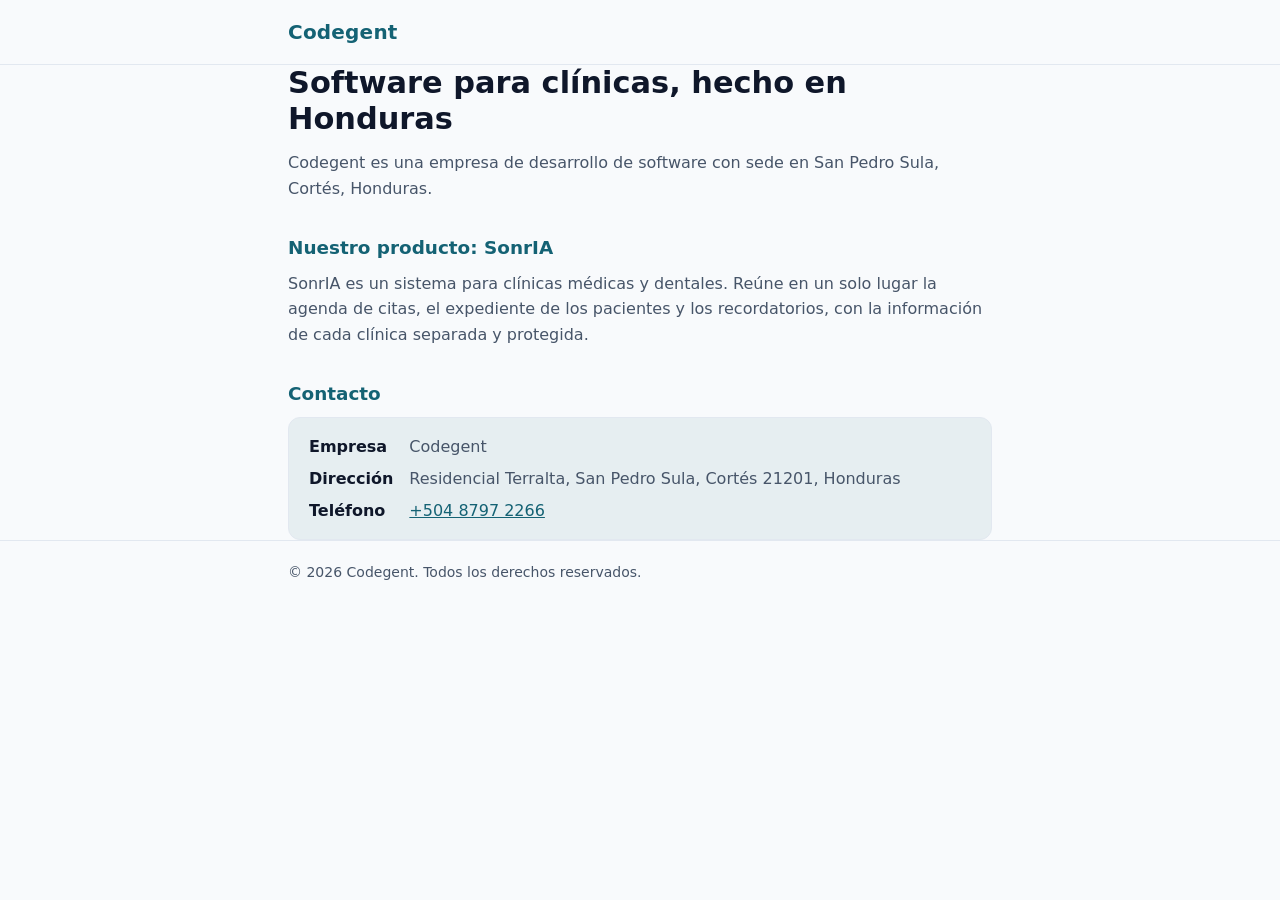
==== index.html @ dee9efc1 "Sitio web de Codegent Co-Authored-By: Claude Sonnet 5.5 <noreply@anthropic.com>" ====
<!doctype html>
<html lang="es-HN">
<head>
  <meta charset="utf-8">
  <meta name="viewport" content="width=device-width, initial-scale=1">
  <title>Codegent · Desarrollo de software en San Pedro Sula, Honduras</title>
  <meta name="description" content="Codegent es una empresa de desarrollo de software con sede en San Pedro Sula, Honduras. Desarrolla SonrIA, un sistema para clínicas médicas y dentales.">
  <meta name="theme-color" content="#146274">
  <style>
    :root { --tinta: #0f172a; --suave: #475569; --marca: #146274; --fondo: #f8fafc; --linea: #e2e8f0; }
    @media (prefers-color-scheme: dark) { :root { --tinta: #f1f5f9; --suave: #94a3b8; --marca: #5eb8cb; --fondo: #0b1220; --linea: #1e293b; } }
    * { box-sizing: border-box; }
    body { margin: 0; font-family: system-ui, "Segoe UI", Roboto, Helvetica, Arial, sans-serif; background: var(--fondo); color: var(--tinta); line-height: 1.6; }
    .contenedor { max-width: 46rem; margin: 0 auto; padding: 0 1rem; }
    header { border-bottom: 1px solid var(--linea); }
    header .contenedor { display: flex; align-items: center; justify-content: space-between; padding: 1rem; }
    .nombre { font-weight: 700; font-size: 1.25rem; color: var(--marca); letter-spacing: .01em; }
    main { padding: 2.5rem 0 3rem; }
    h1 { font-size: 1.9rem; line-height: 1.2; margin: 0 0 .75rem; }
    h2 { font-size: 1.15rem; margin: 2rem 0 .5rem; color: var(--marca); }
    p { margin: 0 0 1rem; color: var(--suave); }
    .tarjeta { border: 1px solid var(--linea); border-radius: .75rem; padding: 1rem 1.25rem; background: color-mix(in srgb, var(--fondo) 92%, var(--marca)); }
    dl { margin: 0; display: grid; grid-template-columns: max-content 1fr; gap: .4rem 1rem; }
    dt { font-weight: 600; }
    dd { margin: 0; color: var(--suave); }
    a { color: var(--marca); }
    footer { border-top: 1px solid var(--linea); padding: 1.25rem 0; font-size: .875rem; color: var(--suave); }
    @media (max-width: 30rem) { dl { grid-template-columns: 1fr; gap: 0; } dd { margin-bottom: .6rem; } h1 { font-size: 1.6rem; } }
  </style>
</head>
<body>
  <header>
    <div class="contenedor"><span class="nombre">Codegent</span></div>
  </header>

  <main class="contenedor">
    <h1>Software para clínicas, hecho en Honduras</h1>
    <p>Codegent es una empresa de desarrollo de software con sede en San Pedro Sula, Cortés, Honduras.</p>

    <h2>Nuestro producto: SonrIA</h2>
    <p>SonrIA es un sistema para clínicas médicas y dentales. Reúne en un solo lugar la agenda de citas, el expediente de los pacientes y los recordatorios, con la información de cada clínica separada y protegida.</p>

    <h2>Contacto</h2>
    <div class="tarjeta">
      <dl>
        <dt>Empresa</dt><dd>Codegent</dd>
        <dt>Dirección</dt><dd>Residencial Terralta, San Pedro Sula, Cortés 21201, Honduras</dd>
        <dt>Teléfono</dt><dd><a href="tel:+50487972266">+504 8797 2266</a></dd>
      </dl>
    </div>
  </main>

  <footer>
    <div class="contenedor">&copy; <span id="anio">2026</span> Codegent. Todos los derechos reservados.</div>
  </footer>
  <script>document.getElementById("anio").textContent = new Date().getFullYear();</script>
</body>
</html>
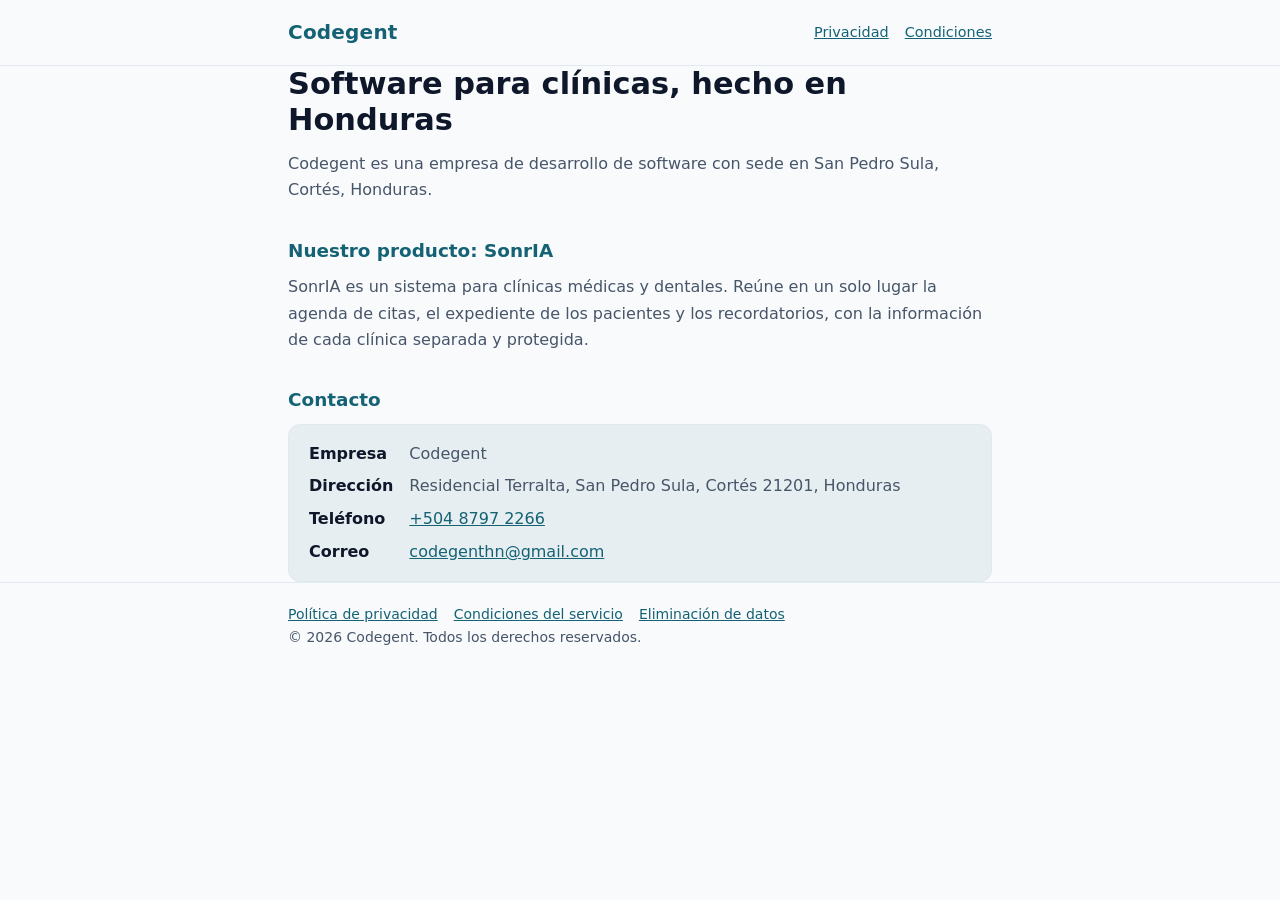
==== commit 6088f0f6: "Política de privacidad, condiciones del servicio y eliminación de datos Co-Authored-By: Claude Sonne" ====
--- a/index.html
+++ b/index.html
@@ -6,31 +6,14 @@
   <title>Codegent · Desarrollo de software en San Pedro Sula, Honduras</title>
   <meta name="description" content="Codegent es una empresa de desarrollo de software con sede en San Pedro Sula, Honduras. Desarrolla SonrIA, un sistema para clínicas médicas y dentales.">
   <meta name="theme-color" content="#146274">
-  <style>
-    :root { --tinta: #0f172a; --suave: #475569; --marca: #146274; --fondo: #f8fafc; --linea: #e2e8f0; }
-    @media (prefers-color-scheme: dark) { :root { --tinta: #f1f5f9; --suave: #94a3b8; --marca: #5eb8cb; --fondo: #0b1220; --linea: #1e293b; } }
-    * { box-sizing: border-box; }
-    body { margin: 0; font-family: system-ui, "Segoe UI", Roboto, Helvetica, Arial, sans-serif; background: var(--fondo); color: var(--tinta); line-height: 1.6; }
-    .contenedor { max-width: 46rem; margin: 0 auto; padding: 0 1rem; }
-    header { border-bottom: 1px solid var(--linea); }
-    header .contenedor { display: flex; align-items: center; justify-content: space-between; padding: 1rem; }
-    .nombre { font-weight: 700; font-size: 1.25rem; color: var(--marca); letter-spacing: .01em; }
-    main { padding: 2.5rem 0 3rem; }
-    h1 { font-size: 1.9rem; line-height: 1.2; margin: 0 0 .75rem; }
-    h2 { font-size: 1.15rem; margin: 2rem 0 .5rem; color: var(--marca); }
-    p { margin: 0 0 1rem; color: var(--suave); }
-    .tarjeta { border: 1px solid var(--linea); border-radius: .75rem; padding: 1rem 1.25rem; background: color-mix(in srgb, var(--fondo) 92%, var(--marca)); }
-    dl { margin: 0; display: grid; grid-template-columns: max-content 1fr; gap: .4rem 1rem; }
-    dt { font-weight: 600; }
-    dd { margin: 0; color: var(--suave); }
-    a { color: var(--marca); }
-    footer { border-top: 1px solid var(--linea); padding: 1.25rem 0; font-size: .875rem; color: var(--suave); }
-    @media (max-width: 30rem) { dl { grid-template-columns: 1fr; gap: 0; } dd { margin-bottom: .6rem; } h1 { font-size: 1.6rem; } }
-  </style>
+  <link rel="stylesheet" href="estilo.css">
 </head>
 <body>
   <header>
-    <div class="contenedor"><span class="nombre">Codegent</span></div>
+    <div class="contenedor">
+      <a class="nombre" href="./">Codegent</a>
+      <nav aria-label="Principal"><a href="privacidad.html">Privacidad</a><a href="terminos.html">Condiciones</a></nav>
+    </div>
   </header>
 
   <main class="contenedor">
@@ -46,12 +29,16 @@
         <dt>Empresa</dt><dd>Codegent</dd>
         <dt>Dirección</dt><dd>Residencial Terralta, San Pedro Sula, Cortés 21201, Honduras</dd>
         <dt>Teléfono</dt><dd><a href="tel:+50487972266">+504 8797 2266</a></dd>
+        <dt>Correo</dt><dd><a href="mailto:codegenthn@gmail.com">codegenthn@gmail.com</a></dd>
       </dl>
     </div>
   </main>
 
   <footer>
-    <div class="contenedor">&copy; <span id="anio">2026</span> Codegent. Todos los derechos reservados.</div>
+    <div class="contenedor">
+      <a href="privacidad.html">Política de privacidad</a><a href="terminos.html">Condiciones del servicio</a><a href="eliminacion-de-datos.html">Eliminación de datos</a>
+      <p>&copy; <span id="anio">2026</span> Codegent. Todos los derechos reservados.</p>
+    </div>
   </footer>
   <script>document.getElementById("anio").textContent = new Date().getFullYear();</script>
 </body>
--- a/estilo.css
+++ b/estilo.css
@@ -0,0 +1,25 @@
+:root { --tinta: #0f172a; --suave: #475569; --marca: #146274; --fondo: #f8fafc; --linea: #e2e8f0; }
+@media (prefers-color-scheme: dark) { :root { --tinta: #f1f5f9; --suave: #94a3b8; --marca: #5eb8cb; --fondo: #0b1220; --linea: #1e293b; } }
+* { box-sizing: border-box; }
+body { margin: 0; font-family: system-ui, "Segoe UI", Roboto, Helvetica, Arial, sans-serif; background: var(--fondo); color: var(--tinta); line-height: 1.65; }
+.contenedor { max-width: 46rem; margin: 0 auto; padding: 0 1rem; }
+header { border-bottom: 1px solid var(--linea); }
+header .contenedor { display: flex; align-items: center; justify-content: space-between; padding: 1rem; flex-wrap: wrap; gap: .5rem; }
+.nombre { font-weight: 700; font-size: 1.25rem; color: var(--marca); text-decoration: none; letter-spacing: .01em; }
+nav a { margin-left: 1rem; font-size: .9rem; }
+main { padding: 2.5rem 0 3rem; }
+h1 { font-size: 1.9rem; line-height: 1.2; margin: 0 0 .75rem; }
+h2 { font-size: 1.15rem; margin: 2rem 0 .5rem; color: var(--marca); }
+p, li { color: var(--suave); }
+p { margin: 0 0 1rem; }
+ul { margin: 0 0 1rem; padding-left: 1.25rem; }
+li { margin-bottom: .35rem; }
+.fecha { font-size: .875rem; }
+.tarjeta { border: 1px solid var(--linea); border-radius: .75rem; padding: 1rem 1.25rem; background: color-mix(in srgb, var(--fondo) 92%, var(--marca)); }
+dl { margin: 0; display: grid; grid-template-columns: max-content 1fr; gap: .4rem 1rem; }
+dt { font-weight: 600; }
+dd { margin: 0; color: var(--suave); }
+a { color: var(--marca); }
+footer { border-top: 1px solid var(--linea); padding: 1.25rem 0; font-size: .875rem; color: var(--suave); }
+footer a { margin-right: 1rem; }
+@media (max-width: 30rem) { dl { grid-template-columns: 1fr; gap: 0; } dd { margin-bottom: .6rem; } h1 { font-size: 1.6rem; } nav a { margin: 0 1rem 0 0; } }
